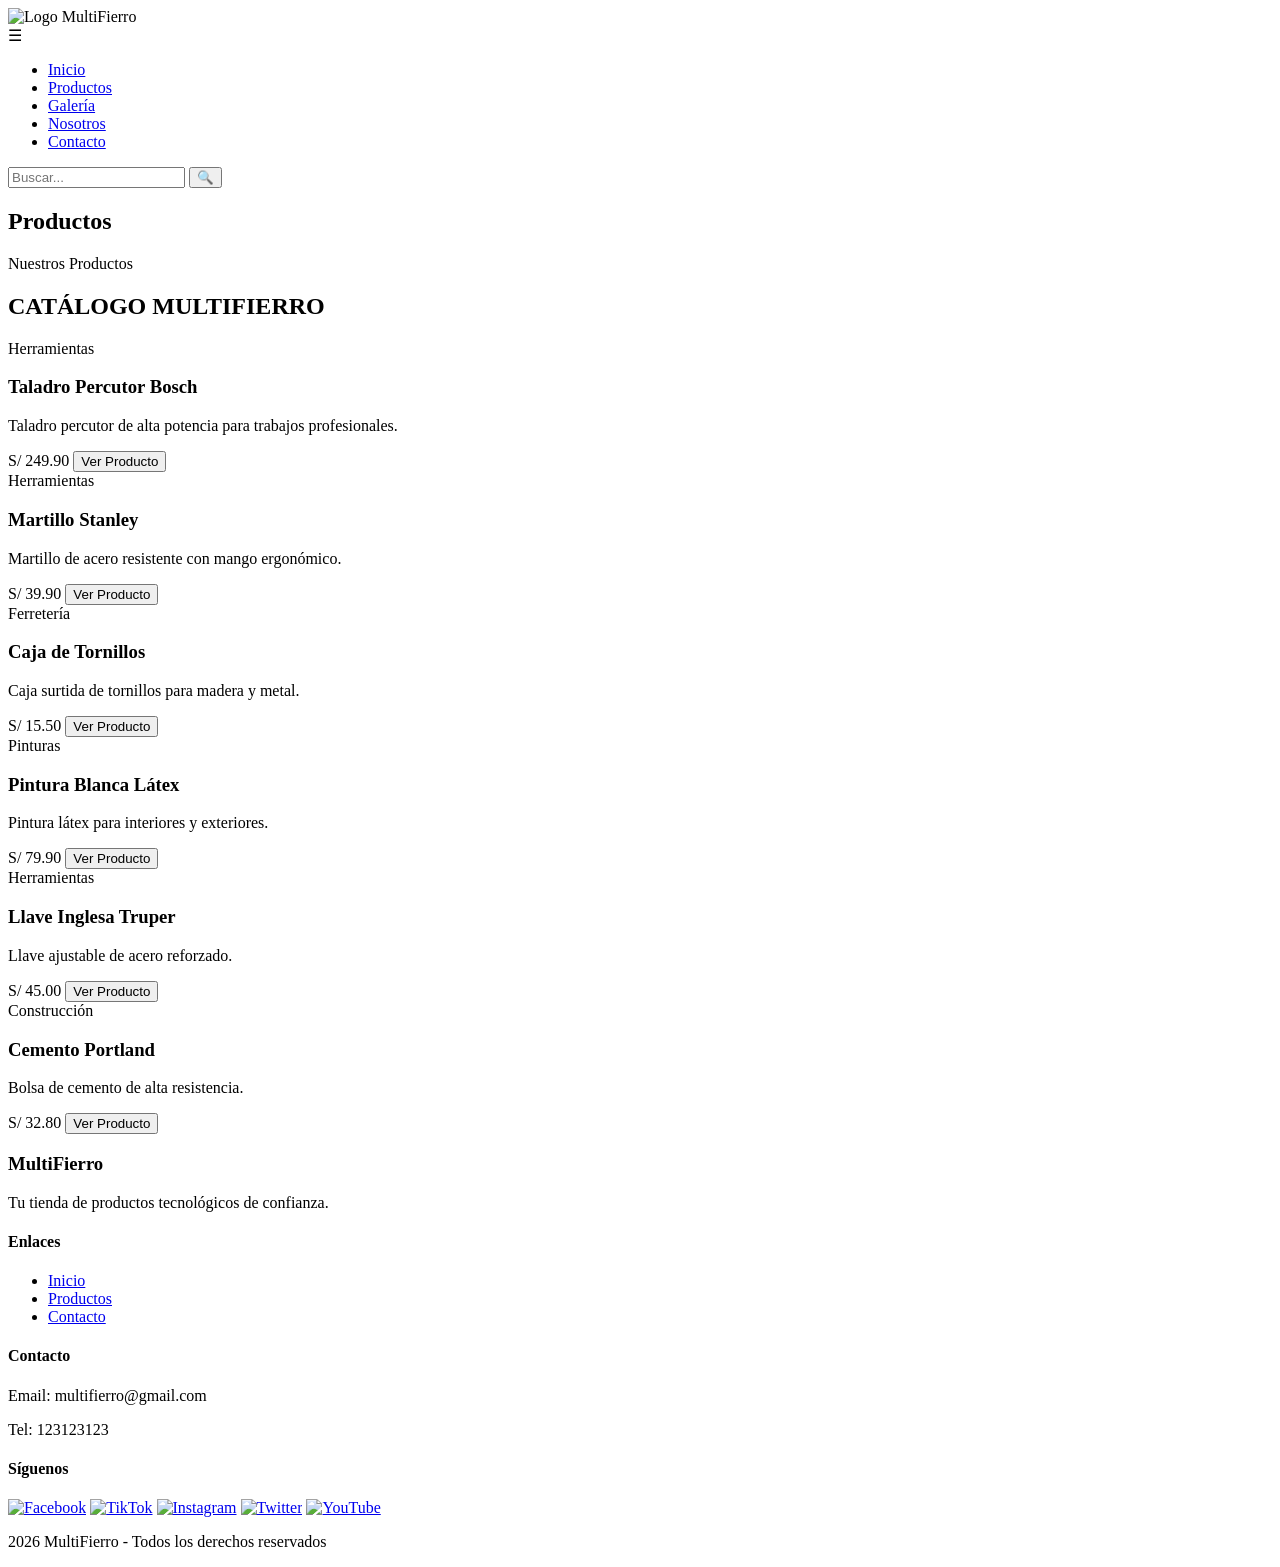
==== pages/productos.html @ 5517a02f "Add product catalog section to productos.html Added product catalog section with product cards for v" ====
<!DOCTYPE html>
<html lang="es">
<head>
  <meta charset="UTF-8">
  <meta name="viewport" content="width=device-width, initial-scale=1.0">
  <title>Productos</title>

  <link rel="icon" href="../img/logo_M.svg" type="image/x-icon">

  <link rel="stylesheet" href="../css/styles.css">
  <link rel="stylesheet" href="../css/productos.css">
</head>

<body>

<!-- HEADER -->
<header>
  <nav class="navbar">
    <div class="nav-container">

      <div class="logo">
        <img src="../img/logo_blanco.png" alt="Logo MultiFierro">
      </div>

      <div class="menu-toggle" id="menu-toggle">
        ☰
      </div>

      <ul class="nav-links" id="nav-links">
        <li><a href="../index.html">Inicio</a></li>
        <li><a href="./productos.html">Productos</a></li>
        <li><a href="./galeria.html">Galería</a></li>
        <li><a href="./nosotros.html">Nosotros</a></li>
        <li><a href="./contacto.html">Contacto</a></li>
      </ul>

      <div class="nav-extra">
        <input type="text" placeholder="Buscar...">
        <button>🔍</button>
      </div>

    </div>
  </nav>
</header>

<!-- MAIN -->
<main>
  <section>
    <h1>Productos</h1>
    <section class="productos">

  <div class="titulo-productos">
    <span>Nuestros Productos</span>
    <h2>CATÁLOGO MULTIFIERRO</h2>
  </div>

  <div class="contenedor-productos">

    <div class="producto-card">
      <div class="categoria">Herramientas</div>
      <h3>Taladro Percutor Bosch</h3>
      <p>Taladro percutor de alta potencia para trabajos profesionales.</p>
      <span class="precio">S/ 249.90</span>
      <button>Ver Producto</button>
    </div>

    <div class="producto-card">
      <div class="categoria">Herramientas</div>
      <h3>Martillo Stanley</h3>
      <p>Martillo de acero resistente con mango ergonómico.</p>
      <span class="precio">S/ 39.90</span>
      <button>Ver Producto</button>
    </div>

    <div class="producto-card">
      <div class="categoria">Ferretería</div>
      <h3>Caja de Tornillos</h3>
      <p>Caja surtida de tornillos para madera y metal.</p>
      <span class="precio">S/ 15.50</span>
      <button>Ver Producto</button>
    </div>

    <div class="producto-card">
      <div class="categoria">Pinturas</div>
      <h3>Pintura Blanca Látex</h3>
      <p>Pintura látex para interiores y exteriores.</p>
      <span class="precio">S/ 79.90</span>
      <button>Ver Producto</button>
    </div>

    <div class="producto-card">
      <div class="categoria">Herramientas</div>
      <h3>Llave Inglesa Truper</h3>
      <p>Llave ajustable de acero reforzado.</p>
      <span class="precio">S/ 45.00</span>
      <button>Ver Producto</button>
    </div>

    <div class="producto-card">
      <div class="categoria">Construcción</div>
      <h3>Cemento Portland</h3>
      <p>Bolsa de cemento de alta resistencia.</p>
      <span class="precio">S/ 32.80</span>
      <button>Ver Producto</button>
    </div>

  </div>

</section>
  </section>
</main>

<!-- FOOTER -->
<footer class="footer">
  <div class="footer-container">

    <div class="footer-section">
      <h3>MultiFierro</h3>
      <p>Tu tienda de productos tecnológicos de confianza.</p>
    </div>

    <div class="footer-section">
      <h4>Enlaces</h4>
      <ul>
        <li><a href="../index.html">Inicio</a></li>
        <li><a href="./productos.html">Productos</a></li>
        <li><a href="./contacto.html">Contacto</a></li>
      </ul>
    </div>

    <div class="footer-section">
      <h4>Contacto</h4>
      <p>Email: multifierro@gmail.com</p>
      <p>Tel: 123123123</p>
    </div>

    <div class="footer-section">
      <h4>Síguenos</h4>
      <div class="social">
        <a href="#"><img src="../img/svg/facebook.svg" alt="Facebook"></a>
        <a href="#"><img src="../img/svg/icons8-tik-tok.svg" alt="TikTok"></a>
        <a href="#"><img src="../img/svg/instagram.svg" alt="Instagram"></a>
        <a href="#"><img src="../img/svg/twitter.svg" alt="Twitter"></a>
        <a href="#"><img src="../img/svg/youtube-play.svg" alt="YouTube"></a>
      </div>
    </div>

  </div>

  <div class="footer-bottom">
    <p>2026 MultiFierro - Todos los derechos reservados</p>
  </div>
</footer>

<script src="../js/js.js"></script>

</body>
</html>
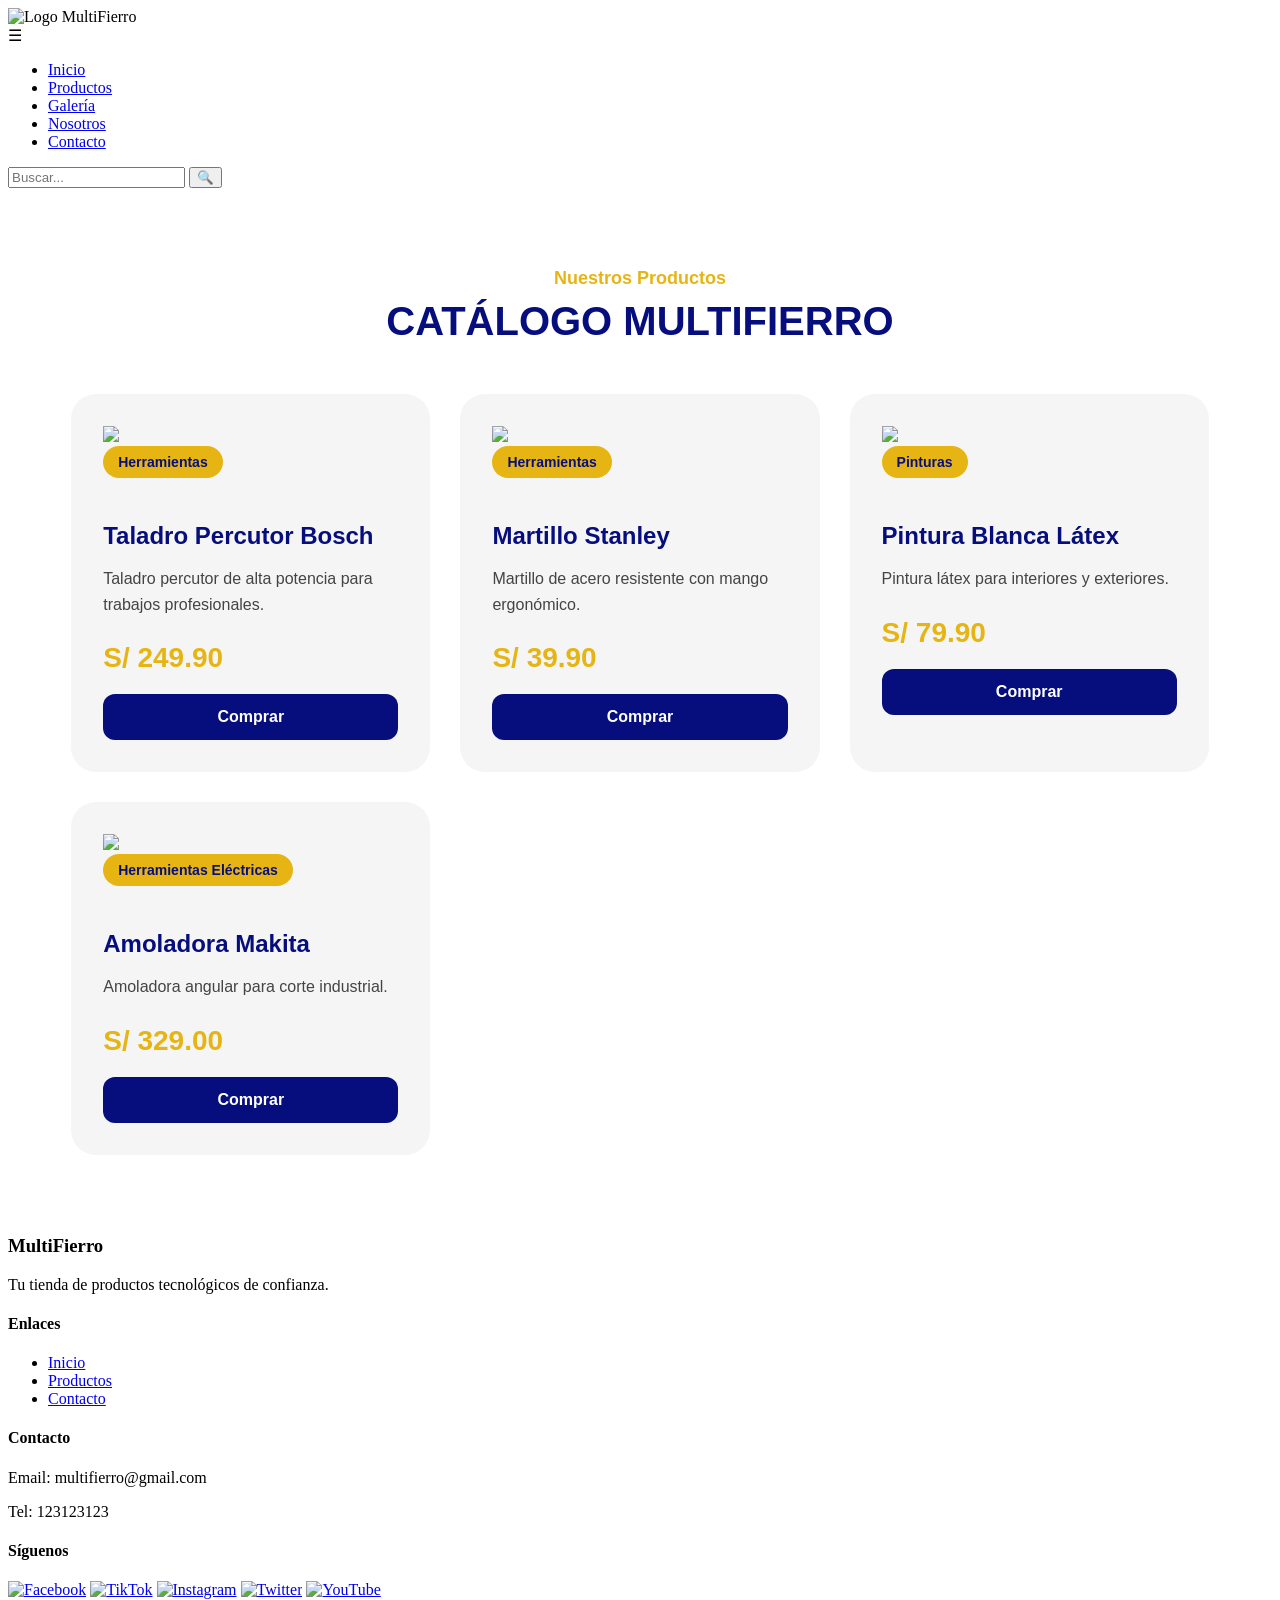
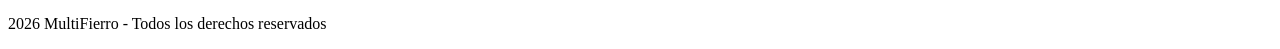
==== commit 9a189224: "Update productos.html" ====
--- a/pages/productos.html
+++ b/pages/productos.html
@@ -44,10 +44,7 @@
 </header>
 
 <!-- MAIN -->
-<main>
-  <section>
-    <h1>Productos</h1>
-    <section class="productos">
+<main><section class="productos">
 
   <div class="titulo-productos">
     <span>Nuestros Productos</span>
@@ -56,58 +53,125 @@
 
   <div class="contenedor-productos">
 
-    <div class="producto-card">
-      <div class="categoria">Herramientas</div>
-      <h3>Taladro Percutor Bosch</h3>
-      <p>Taladro percutor de alta potencia para trabajos profesionales.</p>
-      <span class="precio">S/ 249.90</span>
-      <button>Ver Producto</button>
-    </div>
-
-    <div class="producto-card">
-      <div class="categoria">Herramientas</div>
-      <h3>Martillo Stanley</h3>
-      <p>Martillo de acero resistente con mango ergonómico.</p>
-      <span class="precio">S/ 39.90</span>
-      <button>Ver Producto</button>
-    </div>
-
-    <div class="producto-card">
-      <div class="categoria">Ferretería</div>
-      <h3>Caja de Tornillos</h3>
-      <p>Caja surtida de tornillos para madera y metal.</p>
-      <span class="precio">S/ 15.50</span>
-      <button>Ver Producto</button>
-    </div>
-
-    <div class="producto-card">
-      <div class="categoria">Pinturas</div>
-      <h3>Pintura Blanca Látex</h3>
-      <p>Pintura látex para interiores y exteriores.</p>
-      <span class="precio">S/ 79.90</span>
-      <button>Ver Producto</button>
-    </div>
-
-    <div class="producto-card">
-      <div class="categoria">Herramientas</div>
-      <h3>Llave Inglesa Truper</h3>
-      <p>Llave ajustable de acero reforzado.</p>
-      <span class="precio">S/ 45.00</span>
-      <button>Ver Producto</button>
-    </div>
-
-    <div class="producto-card">
-      <div class="categoria">Construcción</div>
-      <h3>Cemento Portland</h3>
-      <p>Bolsa de cemento de alta resistencia.</p>
-      <span class="precio">S/ 32.80</span>
-      <button>Ver Producto</button>
+    <!-- Producto -->
+    <div class="producto-card">
+
+      <div class="imagen-producto">
+        <img src="https://images.unsplash.com/photo-1504148455328-c376907d081c?auto=format&fit=crop&w=500&q=80">
+      </div>
+
+      <div class="contenido-producto">
+
+        <span class="categoria">Herramientas</span>
+
+        <h3>Taladro Percutor Bosch</h3>
+
+        <p>
+          Taladro percutor de alta potencia para trabajos profesionales.
+        </p>
+
+        <div class="footer-producto">
+
+          <span class="precio">S/ 249.90</span>
+
+          <button>Comprar</button>
+
+        </div>
+
+      </div>
+
+    </div>
+
+    <!-- Producto -->
+    <div class="producto-card">
+
+      <div class="imagen-producto">
+        <img src="https://images.unsplash.com/photo-1581147036324-c1c88915c7b4?auto=format&fit=crop&w=500&q=80">
+      </div>
+
+      <div class="contenido-producto">
+
+        <span class="categoria">Herramientas</span>
+
+        <h3>Martillo Stanley</h3>
+
+        <p>
+          Martillo de acero resistente con mango ergonómico.
+        </p>
+
+        <div class="footer-producto">
+
+          <span class="precio">S/ 39.90</span>
+
+          <button>Comprar</button>
+
+        </div>
+
+      </div>
+
+    </div>
+
+    <!-- Producto -->
+    <div class="producto-card">
+
+      <div class="imagen-producto">
+        <img src="https://images.unsplash.com/photo-1562259949-e8e7689d7828?auto=format&fit=crop&w=500&q=80">
+      </div>
+
+      <div class="contenido-producto">
+
+        <span class="categoria">Pinturas</span>
+
+        <h3>Pintura Blanca Látex</h3>
+
+        <p>
+          Pintura látex para interiores y exteriores.
+        </p>
+
+        <div class="footer-producto">
+
+          <span class="precio">S/ 79.90</span>
+
+          <button>Comprar</button>
+
+        </div>
+
+      </div>
+
+    </div>
+
+    <!-- Producto -->
+    <div class="producto-card">
+
+      <div class="imagen-producto">
+        <img src="https://images.unsplash.com/photo-1504307651254-35680f356dfd?auto=format&fit=crop&w=500&q=80">
+      </div>
+
+      <div class="contenido-producto">
+
+        <span class="categoria">Herramientas Eléctricas</span>
+
+        <h3>Amoladora Makita</h3>
+
+        <p>
+          Amoladora angular para corte industrial.
+        </p>
+
+        <div class="footer-producto">
+
+          <span class="precio">S/ 329.00</span>
+
+          <button>Comprar</button>
+
+        </div>
+
+      </div>
+
     </div>
 
   </div>
 
 </section>
-  </section>
 </main>
 
 <!-- FOOTER -->
--- a/css/productos.css
+++ b/css/productos.css
@@ -0,0 +1,104 @@
+
+.productos{
+  width: 90%;
+  margin: 80px auto;
+  font-family: 'Poppins', sans-serif;
+}
+
+.titulo-productos{
+  text-align: center;
+  margin-bottom: 50px;
+}
+
+.titulo-productos span{
+  color: #e6b514;
+  font-weight: 600;
+  font-size: 18px;
+}
+
+.titulo-productos h2{
+  color: #060e7e;
+  font-size: 40px;
+  margin-top: 10px;
+}
+
+.contenedor-productos{
+  display: grid;
+  grid-template-columns: repeat(auto-fit, minmax(280px,1fr));
+  gap: 30px;
+}
+
+.producto-card{
+  background: #f5f5f5;
+  border-radius: 25px;
+  padding: 30px;
+  transition: 0.4s;
+  border: 2px solid transparent;
+}
+
+.producto-card:hover{
+  transform: translateY(-10px);
+  border-color: #e6b514;
+  box-shadow: 0 10px 25px rgba(0,0,0,0.1);
+}
+
+.categoria{
+  display: inline-block;
+  background: #e6b514;
+  color: #060e7e;
+  padding: 8px 15px;
+  border-radius: 50px;
+  font-size: 14px;
+  font-weight: bold;
+  margin-bottom: 20px;
+}
+
+.producto-card h3{
+  color: #060e7e;
+  margin-bottom: 15px;
+  font-size: 24px;
+}
+
+.producto-card p{
+  color: #444;
+  line-height: 1.6;
+  margin-bottom: 25px;
+}
+
+.precio{
+  display: block;
+  font-size: 28px;
+  font-weight: bold;
+  color: #e6b514;
+  margin-bottom: 20px;
+}
+
+.producto-card button{
+  width: 100%;
+  padding: 14px;
+  border: none;
+  border-radius: 12px;
+  background: #060e7e;
+  color: white;
+  font-size: 16px;
+  font-weight: bold;
+  cursor: pointer;
+  transition: 0.3s;
+}
+
+.producto-card button:hover{
+  background: #e6b514;
+  color: #060e7e;
+}
+
+@media(max-width:768px){
+
+  .titulo-productos h2{
+    font-size: 28px;
+  }
+
+  .producto-card{
+    padding: 20px;
+  }
+
+}
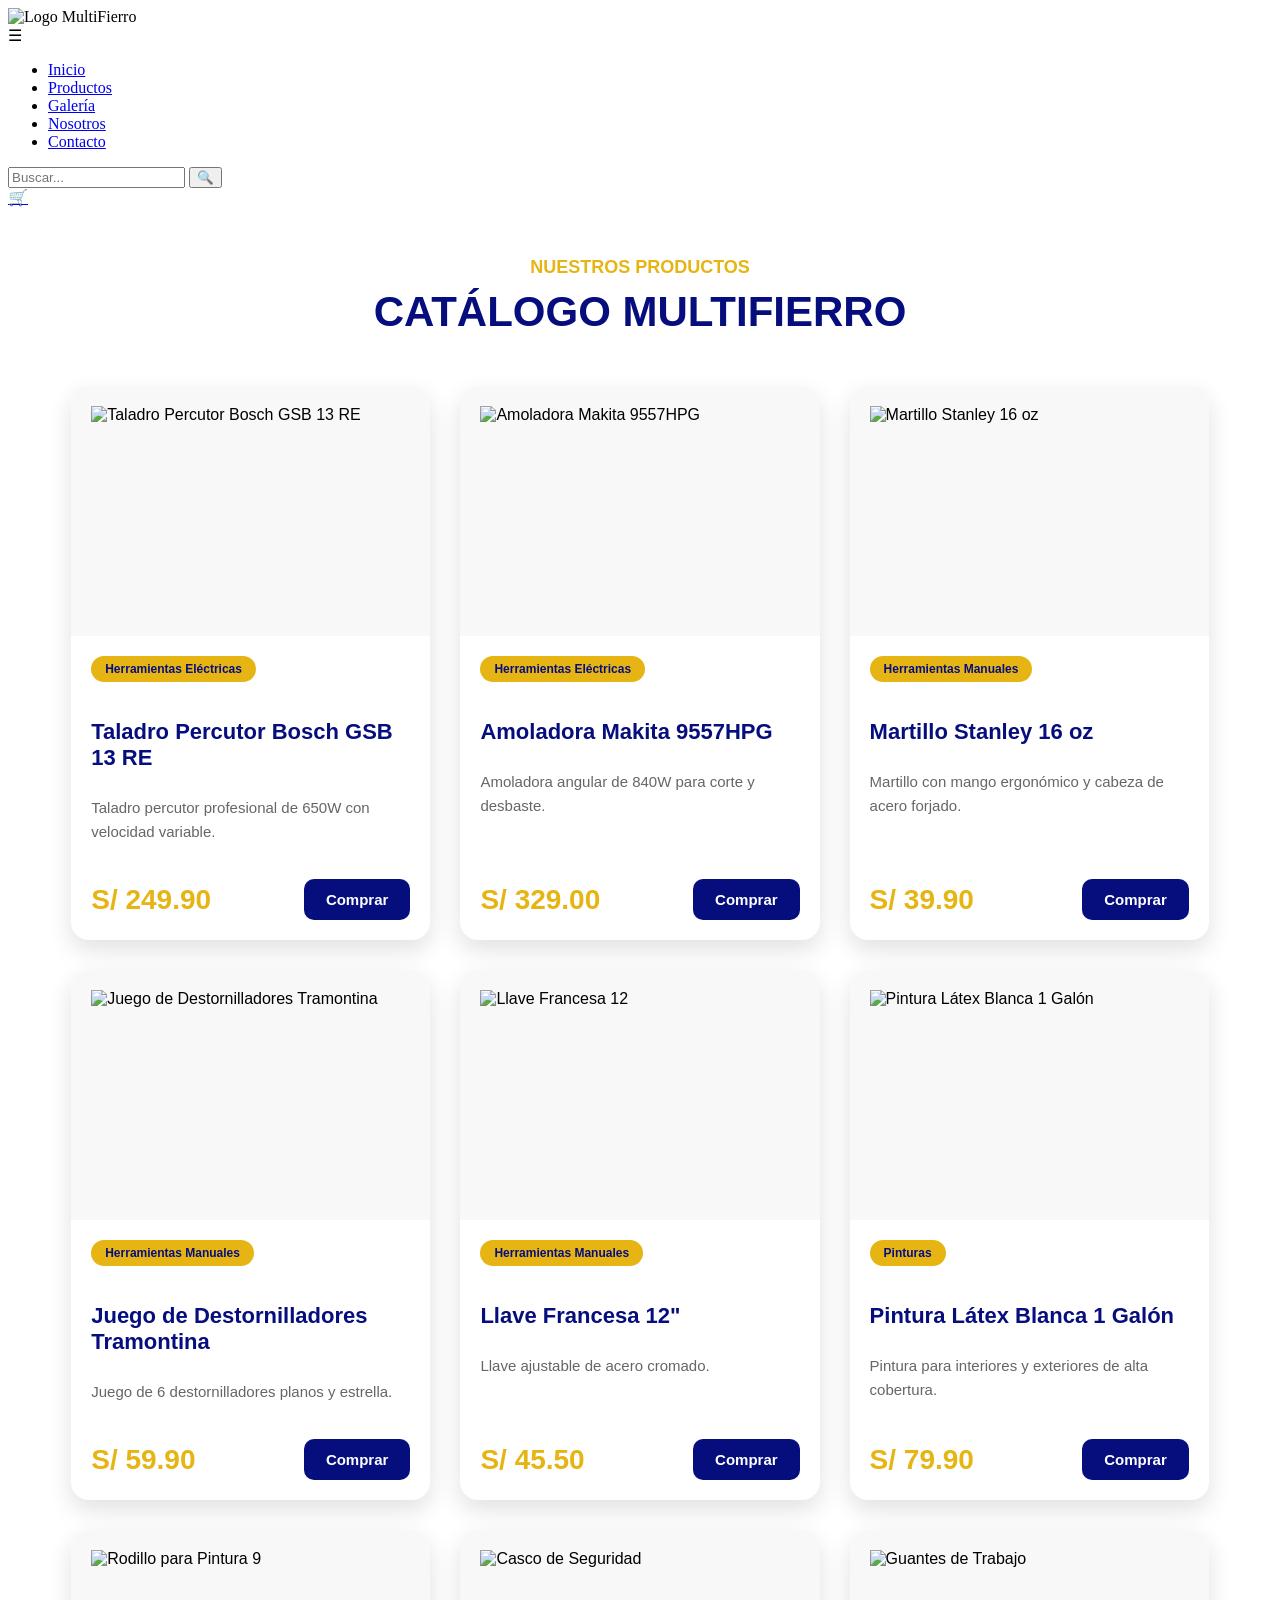
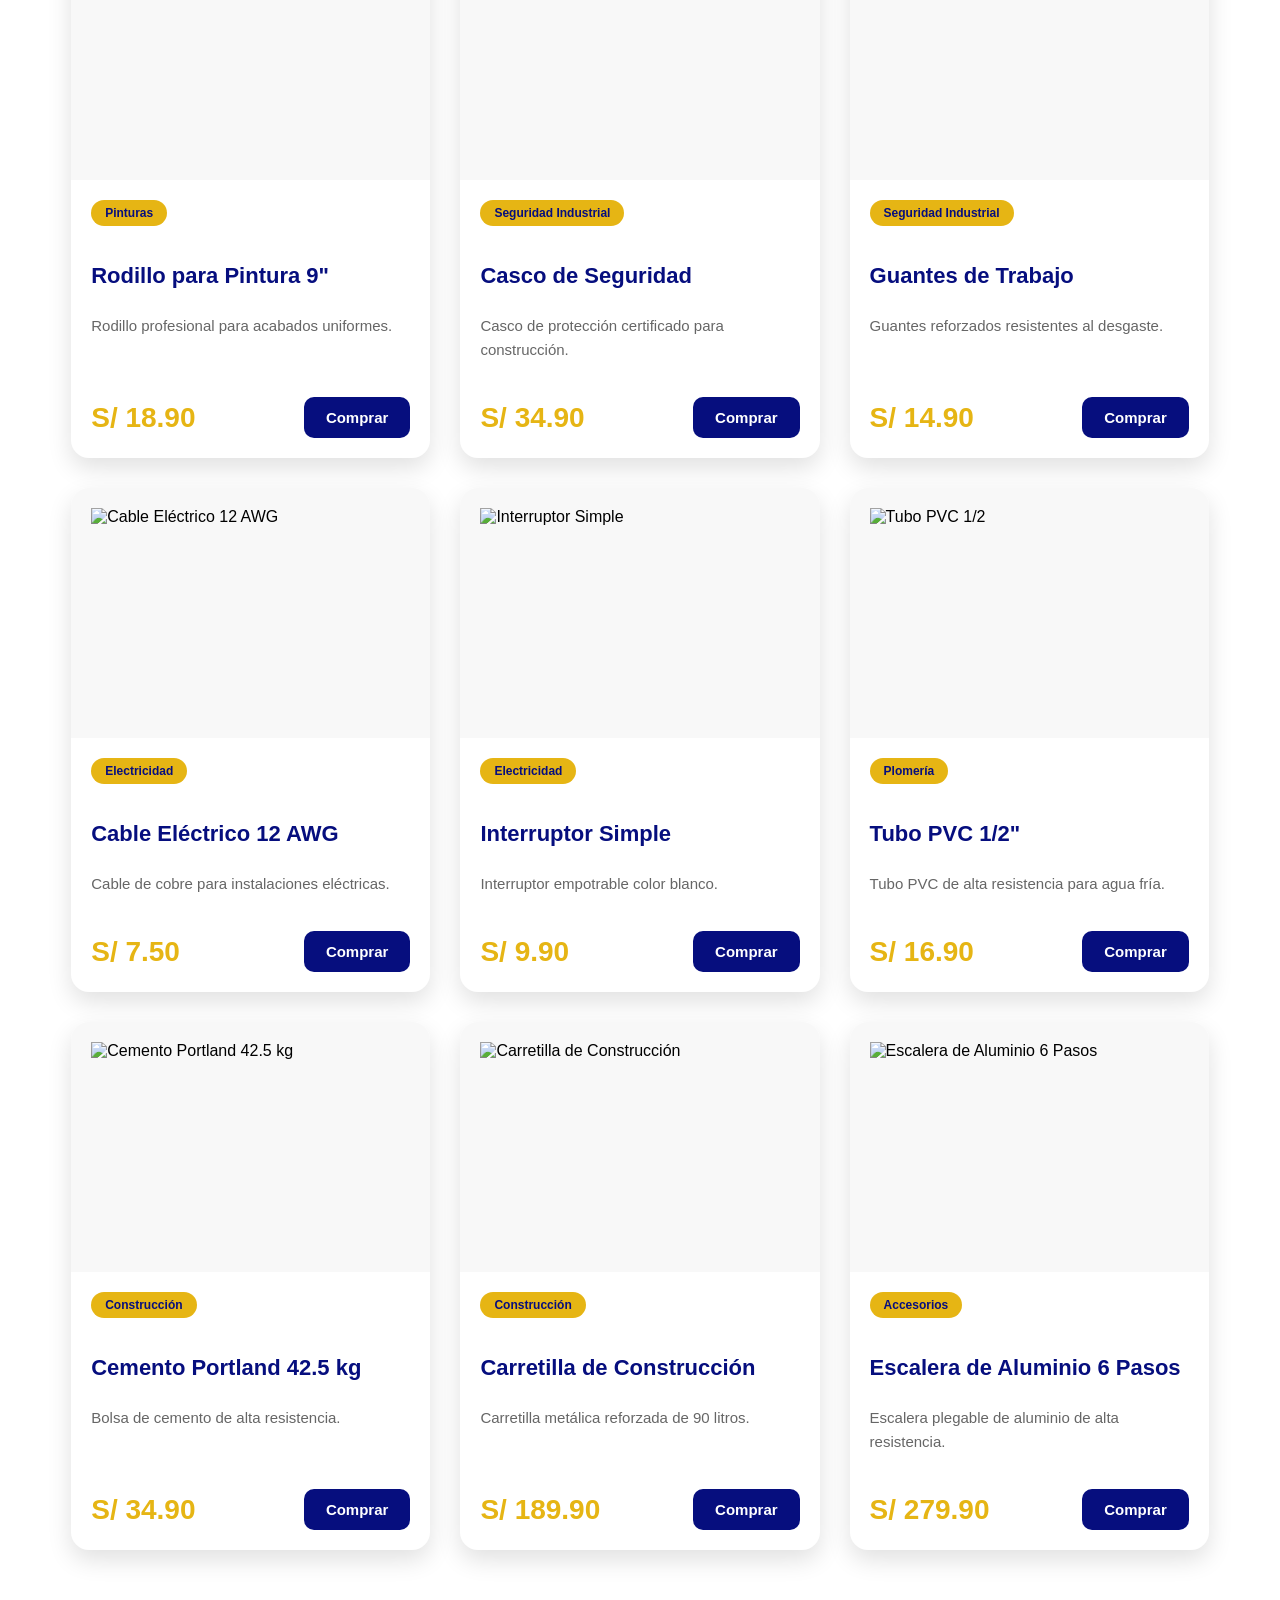
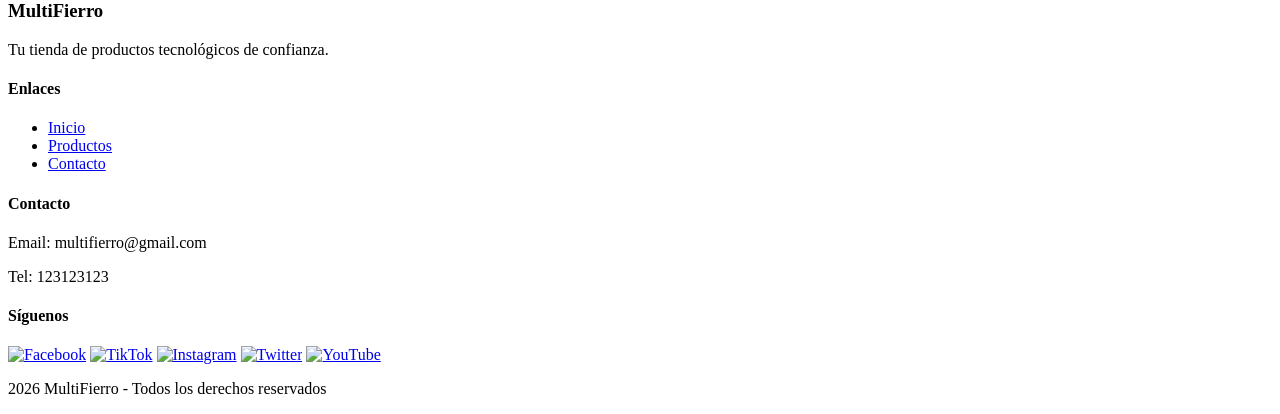
==== commit 6011fc14: "Conectar productos JSON con carrito de compras" ====
--- a/pages/productos.html
+++ b/pages/productos.html
@@ -1,5 +1,6 @@
 <!DOCTYPE html>
 <html lang="es">
+
 <head>
   <meta charset="UTF-8">
   <meta name="viewport" content="width=device-width, initial-scale=1.0">
@@ -13,210 +14,96 @@
 
 <body>
 
-<!-- HEADER -->
-<header>
-  <nav class="navbar">
-    <div class="nav-container">
+  <!-- HEADER -->
+  <header>
+    <nav class="navbar">
+      <div class="nav-container">
 
-      <div class="logo">
-        <img src="../img/logo_blanco.png" alt="Logo MultiFierro">
+        <div class="logo">
+          <img src="../img/logo_blanco.png" alt="Logo MultiFierro">
+        </div>
+
+        <div class="menu-toggle" id="menu-toggle">
+          ☰
+        </div>
+
+        <ul class="nav-links" id="nav-links">
+          <li><a href="../index.html">Inicio</a></li>
+          <li><a href="./productos.html">Productos</a></li>
+          <li><a href="./galeria.html">Galería</a></li>
+          <li><a href="./nosotros.html">Nosotros</a></li>
+          <li><a href="./contacto.html">Contacto</a></li>
+        </ul>
+
+        <div class="nav-extra">
+          <input type="text" placeholder="Buscar...">
+          <button>🔍</button>
+        </div>
+        <a href="./carrito.html" class="cart-icon">🛒</a>
+
+      </div>
+    </nav>
+  </header>
+
+  <!-- MAIN -->
+   <main>
+  <section class="productos">
+
+    <div class="titulo-productos">
+      <span>Nuestros Productos</span>
+      <h2>CATÁLOGO MULTIFIERRO</h2>
+    </div>
+
+    <div class="contenedor-productos" id="contenedor-productos"></div>
+
+  </section>
+</main>
+
+  <!-- FOOTER -->
+  <footer class="footer">
+    <div class="footer-container">
+
+      <div class="footer-section">
+        <h3>MultiFierro</h3>
+        <p>Tu tienda de productos tecnológicos de confianza.</p>
       </div>
 
-      <div class="menu-toggle" id="menu-toggle">
-        ☰
+      <div class="footer-section">
+        <h4>Enlaces</h4>
+        <ul>
+          <li><a href="../index.html">Inicio</a></li>
+          <li><a href="./productos.html">Productos</a></li>
+          <li><a href="./contacto.html">Contacto</a></li>
+        </ul>
       </div>
 
-      <ul class="nav-links" id="nav-links">
-        <li><a href="../index.html">Inicio</a></li>
-        <li><a href="./productos.html">Productos</a></li>
-        <li><a href="./galeria.html">Galería</a></li>
-        <li><a href="./nosotros.html">Nosotros</a></li>
-        <li><a href="./contacto.html">Contacto</a></li>
-      </ul>
-
-      <div class="nav-extra">
-        <input type="text" placeholder="Buscar...">
-        <button>🔍</button>
+      <div class="footer-section">
+        <h4>Contacto</h4>
+        <p>Email: multifierro@gmail.com</p>
+        <p>Tel: 123123123</p>
       </div>
 
-    </div>
-  </nav>
-</header>
-
-<!-- MAIN -->
-<main><section class="productos">
-
-  <div class="titulo-productos">
-    <span>Nuestros Productos</span>
-    <h2>CATÁLOGO MULTIFIERRO</h2>
-  </div>
-
-  <div class="contenedor-productos">
-
-    <!-- Producto -->
-    <div class="producto-card">
-
-      <div class="imagen-producto">
-        <img src="https://images.unsplash.com/photo-1504148455328-c376907d081c?auto=format&fit=crop&w=500&q=80">
-      </div>
-
-      <div class="contenido-producto">
-
-        <span class="categoria">Herramientas</span>
-
-        <h3>Taladro Percutor Bosch</h3>
-
-        <p>
-          Taladro percutor de alta potencia para trabajos profesionales.
-        </p>
-
-        <div class="footer-producto">
-
-          <span class="precio">S/ 249.90</span>
-
-          <button>Comprar</button>
-
+      <div class="footer-section">
+        <h4>Síguenos</h4>
+        <div class="social">
+          <a href="#"><img src="../img/svg/facebook.svg" alt="Facebook"></a>
+          <a href="#"><img src="../img/svg/icons8-tik-tok.svg" alt="TikTok"></a>
+          <a href="#"><img src="../img/svg/instagram.svg" alt="Instagram"></a>
+          <a href="#"><img src="../img/svg/twitter.svg" alt="Twitter"></a>
+          <a href="#"><img src="../img/svg/youtube-play.svg" alt="YouTube"></a>
         </div>
-
       </div>
 
     </div>
 
-    <!-- Producto -->
-    <div class="producto-card">
+    <div class="footer-bottom">
+      <p>2026 MultiFierro - Todos los derechos reservados</p>
+    </div>
+  </footer>
 
-      <div class="imagen-producto">
-        <img src="https://images.unsplash.com/photo-1581147036324-c1c88915c7b4?auto=format&fit=crop&w=500&q=80">
-      </div>
-
-      <div class="contenido-producto">
-
-        <span class="categoria">Herramientas</span>
-
-        <h3>Martillo Stanley</h3>
-
-        <p>
-          Martillo de acero resistente con mango ergonómico.
-        </p>
-
-        <div class="footer-producto">
-
-          <span class="precio">S/ 39.90</span>
-
-          <button>Comprar</button>
-
-        </div>
-
-      </div>
-
-    </div>
-
-    <!-- Producto -->
-    <div class="producto-card">
-
-      <div class="imagen-producto">
-        <img src="https://images.unsplash.com/photo-1562259949-e8e7689d7828?auto=format&fit=crop&w=500&q=80">
-      </div>
-
-      <div class="contenido-producto">
-
-        <span class="categoria">Pinturas</span>
-
-        <h3>Pintura Blanca Látex</h3>
-
-        <p>
-          Pintura látex para interiores y exteriores.
-        </p>
-
-        <div class="footer-producto">
-
-          <span class="precio">S/ 79.90</span>
-
-          <button>Comprar</button>
-
-        </div>
-
-      </div>
-
-    </div>
-
-    <!-- Producto -->
-    <div class="producto-card">
-
-      <div class="imagen-producto">
-        <img src="https://images.unsplash.com/photo-1504307651254-35680f356dfd?auto=format&fit=crop&w=500&q=80">
-      </div>
-
-      <div class="contenido-producto">
-
-        <span class="categoria">Herramientas Eléctricas</span>
-
-        <h3>Amoladora Makita</h3>
-
-        <p>
-          Amoladora angular para corte industrial.
-        </p>
-
-        <div class="footer-producto">
-
-          <span class="precio">S/ 329.00</span>
-
-          <button>Comprar</button>
-
-        </div>
-
-      </div>
-
-    </div>
-
-  </div>
-
-</section>
-</main>
-
-<!-- FOOTER -->
-<footer class="footer">
-  <div class="footer-container">
-
-    <div class="footer-section">
-      <h3>MultiFierro</h3>
-      <p>Tu tienda de productos tecnológicos de confianza.</p>
-    </div>
-
-    <div class="footer-section">
-      <h4>Enlaces</h4>
-      <ul>
-        <li><a href="../index.html">Inicio</a></li>
-        <li><a href="./productos.html">Productos</a></li>
-        <li><a href="./contacto.html">Contacto</a></li>
-      </ul>
-    </div>
-
-    <div class="footer-section">
-      <h4>Contacto</h4>
-      <p>Email: multifierro@gmail.com</p>
-      <p>Tel: 123123123</p>
-    </div>
-
-    <div class="footer-section">
-      <h4>Síguenos</h4>
-      <div class="social">
-        <a href="#"><img src="../img/svg/facebook.svg" alt="Facebook"></a>
-        <a href="#"><img src="../img/svg/icons8-tik-tok.svg" alt="TikTok"></a>
-        <a href="#"><img src="../img/svg/instagram.svg" alt="Instagram"></a>
-        <a href="#"><img src="../img/svg/twitter.svg" alt="Twitter"></a>
-        <a href="#"><img src="../img/svg/youtube-play.svg" alt="YouTube"></a>
-      </div>
-    </div>
-
-  </div>
-
-  <div class="footer-bottom">
-    <p>2026 MultiFierro - Todos los derechos reservados</p>
-  </div>
-</footer>
-
-<script src="../js/js.js"></script>
+  <script src="../js/js.js"></script>
+  <script src="../js/productos.js"></script>
 
 </body>
-</html>
+
+</html>
--- a/css/productos.css
+++ b/css/productos.css
@@ -1,104 +1,146 @@
-
-.productos{
-  width: 90%;
-  margin: 80px auto;
-  font-family: 'Poppins', sans-serif;
+.productos {
+    width: 90%;
+    max-width: 1400px;
+    margin: 50px auto;
+    font-family: 'Poppins', sans-serif;
 }
 
-.titulo-productos{
-  text-align: center;
-  margin-bottom: 50px;
+.titulo-productos {
+    text-align: center;
+    margin-bottom: 50px;
 }
 
-.titulo-productos span{
-  color: #e6b514;
-  font-weight: 600;
-  font-size: 18px;
+.titulo-productos span {
+    color: #e6b514;
+    font-size: 18px;
+    font-weight: 600;
+    text-transform: uppercase;
 }
 
-.titulo-productos h2{
-  color: #060e7e;
-  font-size: 40px;
-  margin-top: 10px;
+.titulo-productos h2 {
+    color: #060e7e;
+    font-size: 42px;
+    margin-top: 10px;
 }
 
-.contenedor-productos{
-  display: grid;
-  grid-template-columns: repeat(auto-fit, minmax(280px,1fr));
-  gap: 30px;
+.contenedor-productos {
+    display: grid;
+    grid-template-columns: repeat(auto-fill, minmax(280px, 1fr));
+    gap: 30px;
 }
 
-.producto-card{
-  background: #f5f5f5;
-  border-radius: 25px;
-  padding: 30px;
-  transition: 0.4s;
-  border: 2px solid transparent;
+.producto-card {
+    background: #fff;
+    border-radius: 18px;
+    overflow: hidden;
+    box-shadow: 0 10px 25px rgba(0,0,0,.12);
+    transition: .3s;
+    display: flex;
+    flex-direction: column;
 }
 
-.producto-card:hover{
-  transform: translateY(-10px);
-  border-color: #e6b514;
-  box-shadow: 0 10px 25px rgba(0,0,0,0.1);
+.producto-card:hover {
+    transform: translateY(-8px);
+    box-shadow: 0 18px 35px rgba(0,0,0,.18);
 }
 
-.categoria{
-  display: inline-block;
-  background: #e6b514;
-  color: #060e7e;
-  padding: 8px 15px;
-  border-radius: 50px;
-  font-size: 14px;
-  font-weight: bold;
-  margin-bottom: 20px;
+.imagen-producto {
+    width: 100%;
+    height: 250px;
+    background: #f8f8f8;
+    overflow: hidden;
 }
 
-.producto-card h3{
-  color: #060e7e;
-  margin-bottom: 15px;
-  font-size: 24px;
+.imagen-producto img {
+    width: 100%;
+    height: 100%;
+    object-fit: contain;
+    padding: 20px;
+    transition: .4s;
 }
 
-.producto-card p{
-  color: #444;
-  line-height: 1.6;
-  margin-bottom: 25px;
+.producto-card:hover .imagen-producto img {
+    transform: scale(1.08);
 }
 
-.precio{
-  display: block;
-  font-size: 28px;
-  font-weight: bold;
-  color: #e6b514;
-  margin-bottom: 20px;
+.contenido-producto {
+    padding: 20px;
+    display: flex;
+    flex-direction: column;
+    flex: 1;
 }
 
-.producto-card button{
-  width: 100%;
-  padding: 14px;
-  border: none;
-  border-radius: 12px;
-  background: #060e7e;
-  color: white;
-  font-size: 16px;
-  font-weight: bold;
-  cursor: pointer;
-  transition: 0.3s;
+.categoria {
+    display: inline-block;
+    width: fit-content;
+    background: #e6b514;
+    color: #060e7e;
+    padding: 6px 14px;
+    border-radius: 30px;
+    font-size: 12px;
+    font-weight: bold;
+    margin-bottom: 15px;
 }
 
-.producto-card button:hover{
-  background: #e6b514;
-  color: #060e7e;
+.contenido-producto h3 {
+    color: #060e7e;
+    font-size: 22px;
+    margin-bottom: 10px;
 }
 
-@media(max-width:768px){
+.contenido-producto p {
+    color: #666;
+    font-size: 15px;
+    line-height: 1.6;
+    flex: 1;
+}
 
-  .titulo-productos h2{
+.footer-producto {
+    margin-top: 20px;
+    display: flex;
+    justify-content: space-between;
+    align-items: center;
+}
+
+.precio {
     font-size: 28px;
-  }
+    font-weight: bold;
+    color: #e6b514;
+}
 
-  .producto-card{
-    padding: 20px;
-  }
+.footer-producto button {
+    background: #060e7e;
+    color: white;
+    border: none;
+    padding: 12px 22px;
+    border-radius: 10px;
+    cursor: pointer;
+    font-size: 15px;
+    font-weight: bold;
+    transition: .3s;
+}
 
+.footer-producto button:hover {
+    background: #e6b514;
+    color: #060e7e;
 }
+
+@media (max-width: 768px) {
+
+    .titulo-productos h2 {
+        font-size: 30px;
+    }
+
+    .contenedor-productos {
+        grid-template-columns: repeat(auto-fill, minmax(250px, 1fr));
+    }
+
+    .imagen-producto {
+        height: 220px;
+    }
+
+    .precio {
+        font-size: 24px;
+    }
+
+}
